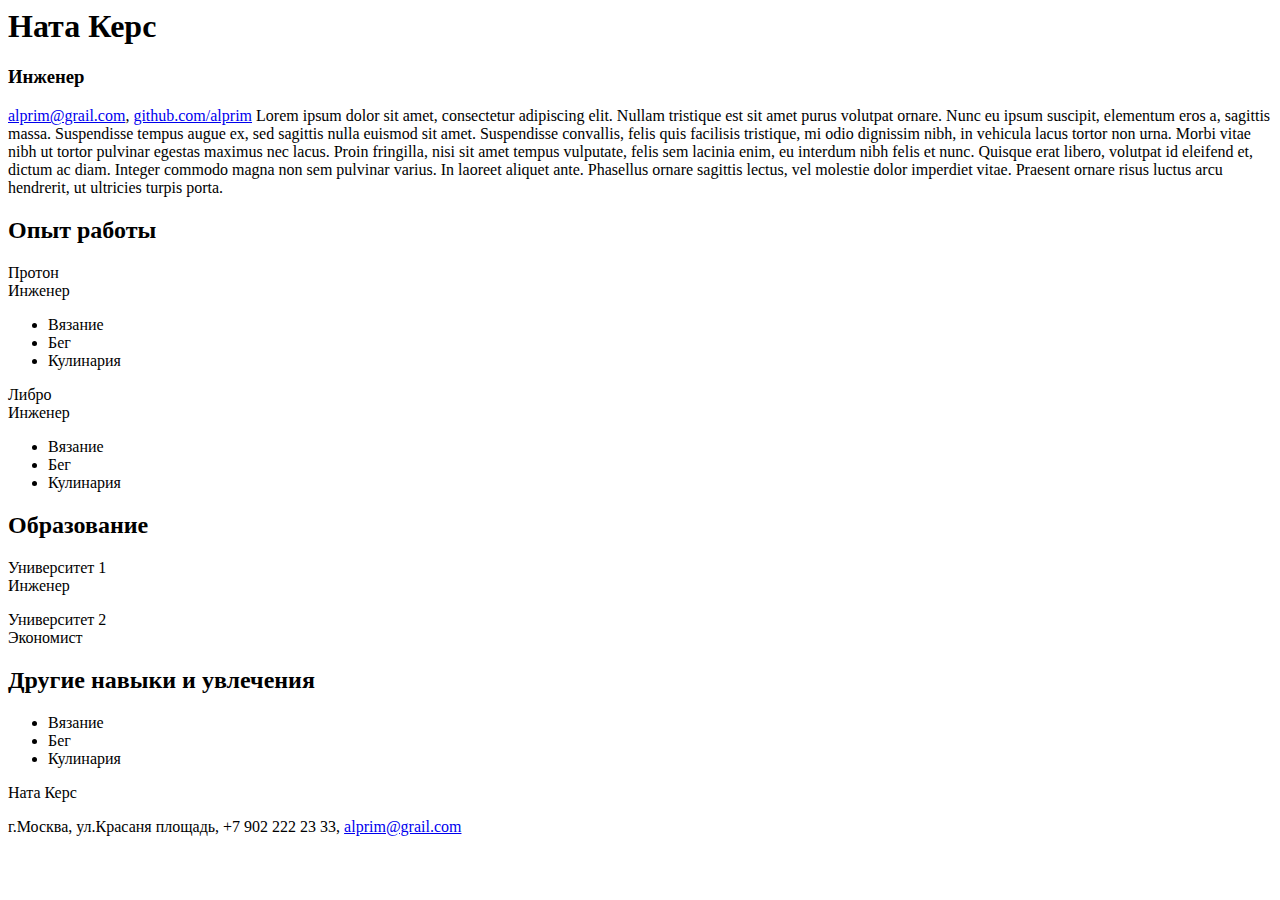
==== index.html @ c25fbc7a "Create index.html" ====
<!-- BEGIN (write your solution here) -->

<head>
	<meta charset="UTF-8">
	<link rel="stylesheet" href="style.css">
	<title>Резюме</title>
</head>

<body>
	<div id="header">
		<h1>Ната Керс</h1>
		<h3>Инженер</h3>
		<p>
			<a href="mailto:alprim@grail.com">alprim@grail.com</a>,
			<a href="https://github.com/alprim">github.com/alprim</a>
		Lorem ipsum dolor sit amet, consectetur adipiscing elit. Nullam tristique est sit amet purus volutpat ornare. Nunc eu ipsum suscipit, elementum eros a, sagittis massa. Suspendisse tempus augue ex, sed sagittis nulla euismod sit amet. Suspendisse convallis, felis quis facilisis tristique, mi odio dignissim nibh, in vehicula lacus tortor non urna. Morbi vitae nibh ut tortor pulvinar egestas maximus nec lacus. Proin fringilla, nisi sit amet tempus vulputate, felis sem lacinia enim, eu interdum nibh felis et nunc. Quisque erat libero, volutpat id eleifend et, dictum ac diam. Integer commodo magna non sem pulvinar varius. In laoreet aliquet ante. Phasellus ornare sagittis lectus, vel molestie dolor imperdiet vitae. Praesent ornare risus luctus arcu hendrerit, ut ultricies turpis porta.</p>

	</div>
	<div id="main">
		<h2>Опыт работы</h2>
		<p>Протон<br>Инженер
			<ul>
				<li>Вязание</li>
				<li>Бег</li>
				<li>Кулинария</li>
			</ul>
		</p>
		<p>Либро<br>Инженер
			<ul>
				<li>Вязание</li>
				<li>Бег</li>
				<li>Кулинария</li>
			</ul>
		</p>
		<h2>Образование</h2>
		<p>Университет 1<br>Инженер
		</p>

        <p>Университет 2<br>Экономист
		</p>

		<h2>Другие навыки и увлечения</h2>
		<ul>
			<li>Вязание</li>
			<li>Бег</li>
			<li>Кулинария</li>
		</ul>
	</div>
	<div id="footer">
		<p>Ната Керс</p>
		<p>г.Москва, ул.Красаня площадь, +7 902 222 23 33,
			<a href="mailto:alprim@grail.com">alprim@grail.com</a>
		</p>
	</div>
</body>
<!-- END -->
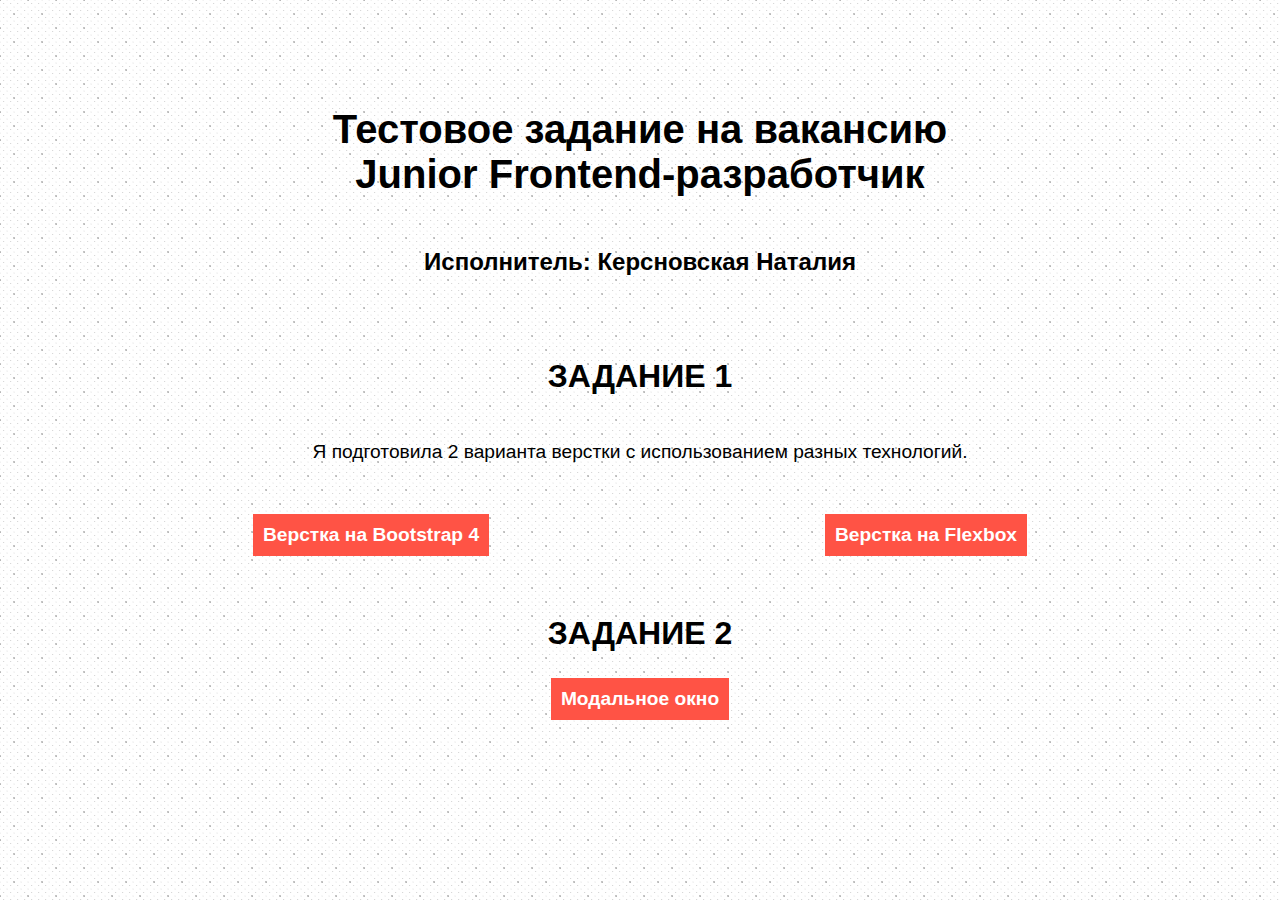
==== commit 0d4fb544: "add" ====
--- a/index.html
+++ b/index.html
@@ -1,56 +1,38 @@
-<!-- BEGIN (write your solution here) -->
-
+<!DOCTYPE html>
+<html lang="en">
 <head>
 	<meta charset="UTF-8">
-	<link rel="stylesheet" href="style.css">
-	<title>Резюме</title>
+	<title>Тестовое задание</title>
+	<link href="style.css" rel="stylesheet">
+	<link rel="shortcut icon" href="favicon.png">
 </head>
+<body>
 
-<body>
-	<div id="header">
-		<h1>Ната Керс</h1>
-		<h3>Инженер</h3>
-		<p>
-			<a href="mailto:alprim@grail.com">alprim@grail.com</a>,
-			<a href="https://github.com/alprim">github.com/alprim</a>
-		Lorem ipsum dolor sit amet, consectetur adipiscing elit. Nullam tristique est sit amet purus volutpat ornare. Nunc eu ipsum suscipit, elementum eros a, sagittis massa. Suspendisse tempus augue ex, sed sagittis nulla euismod sit amet. Suspendisse convallis, felis quis facilisis tristique, mi odio dignissim nibh, in vehicula lacus tortor non urna. Morbi vitae nibh ut tortor pulvinar egestas maximus nec lacus. Proin fringilla, nisi sit amet tempus vulputate, felis sem lacinia enim, eu interdum nibh felis et nunc. Quisque erat libero, volutpat id eleifend et, dictum ac diam. Integer commodo magna non sem pulvinar varius. In laoreet aliquet ante. Phasellus ornare sagittis lectus, vel molestie dolor imperdiet vitae. Praesent ornare risus luctus arcu hendrerit, ut ultricies turpis porta.</p>
-
+	<div class="container">
+		<div class="col">
+			<h1>Тестовое задание на вакансию<br> Junior Frontend-разработчик</h1>
+			<h3>Исполнитель: Керсновская Наталия</h3>
+		</div>
+		<div class="col">
+			<h2>ЗАДАНИЕ 1</h2>
+			<p>Я подготовила 2 варианта верстки с использованием разных технологий.</p>
+		</div>
+		<div class="row col-between">
+			<div class="col">
+				<a href="bootstrap/index.html" target="_blank"><button id="bootstrap">Верстка на Bootstrap 4</button></a>
+				<div class="z"></div>
+			</div>
+			<div class="col">
+				<a href="flexbox/index.html"target="_blank"><button id="flexbox">Верстка на Flexbox</button></a>
+			</div>
+		</div>
+		<div class="col">
+			<h2>ЗАДАНИЕ 2</h2>
+			<!-- <div class="col"> -->
+				<a href="modal/index.html"target="_blank"><button id="window">Модальное окно</button></a>
+			<!-- </div> -->
+		</div>
 	</div>
-	<div id="main">
-		<h2>Опыт работы</h2>
-		<p>Протон<br>Инженер
-			<ul>
-				<li>Вязание</li>
-				<li>Бег</li>
-				<li>Кулинария</li>
-			</ul>
-		</p>
-		<p>Либро<br>Инженер
-			<ul>
-				<li>Вязание</li>
-				<li>Бег</li>
-				<li>Кулинария</li>
-			</ul>
-		</p>
-		<h2>Образование</h2>
-		<p>Университет 1<br>Инженер
-		</p>
-
-        <p>Университет 2<br>Экономист
-		</p>
-
-		<h2>Другие навыки и увлечения</h2>
-		<ul>
-			<li>Вязание</li>
-			<li>Бег</li>
-			<li>Кулинария</li>
-		</ul>
-	</div>
-	<div id="footer">
-		<p>Ната Керс</p>
-		<p>г.Москва, ул.Красаня площадь, +7 902 222 23 33,
-			<a href="mailto:alprim@grail.com">alprim@grail.com</a>
-		</p>
-	</div>
+	 <script src="script.js"></script>
 </body>
-<!-- END -->
+</html>--- a/style.css
+++ b/style.css
@@ -0,0 +1,122 @@
+body {
+	background:  url(white-flecks.png) 0 0 repeat;
+	padding: 0;
+  	margin: 0; 
+  	color: black;
+  	font-family: Arial, "Helvetica Neue", Helvetica, serif;
+}
+
+.container {
+  width: 100%;
+  padding-right: 15px;
+  padding-left: 15px;
+  margin-right: auto;
+  margin-left: auto;
+  box-sizing: border-box;
+  padding-top: 5em;
+}
+
+@media (min-width: 576px) {
+  .container {
+    max-width: 540px;
+  }
+}
+
+@media (min-width: 768px) {
+  .container {
+    max-width: 720px;
+  }
+}
+
+@media (min-width: 992px) {
+  .container {
+    max-width: 960px;
+  }
+}
+
+@media (min-width: 1200px) {
+  .container {
+    max-width: 1140px;
+  }
+}
+
+.row {
+  display: flex;
+  flex-direction: row;
+  flex-wrap: wrap;
+  justify-content: center;
+  align-items: center;
+} 
+
+.col {
+  display: flex;
+  flex-direction: column;
+  justify-content: center;
+  align-items: center;
+  text-align: center;
+  margin-bottom: 2em;
+}
+
+.col-between {
+	justify-content: space-around;
+}
+
+h1{
+	font-size:2.5em; 
+}
+
+h2{
+	font-size:2em; 
+}
+
+h3{
+	font-size:1.5em; 
+}
+
+p{
+	font-size:1.2em; 
+}
+
+button {
+    border: none;
+    background: #ff5345;
+    color: white;
+    padding: 10px;
+    font-size: 1.2rem;
+    font-weight: bold;
+    position: relative;
+    box-sizing: border-box;
+    transition: all 400ms ease;}
+
+button:before {
+ content:'';
+ position: absolute;
+ top: -10px;
+ left: -10px;
+ width:  0px;
+ background: #ff5345;
+ transition: all 0.5s ease;
+ z-index: -1;
+}
+
+button:hover:before {
+ width: 100%;
+}
+
+button:hover {
+ color: white;
+ background: #215a00;
+ cursor: pointer;
+}
+
+#bootstrap:before {
+	height:  42px;
+}
+
+#flexbox:before {
+height:  42px;
+}
+
+#window:before {
+height:  42px;
+}
